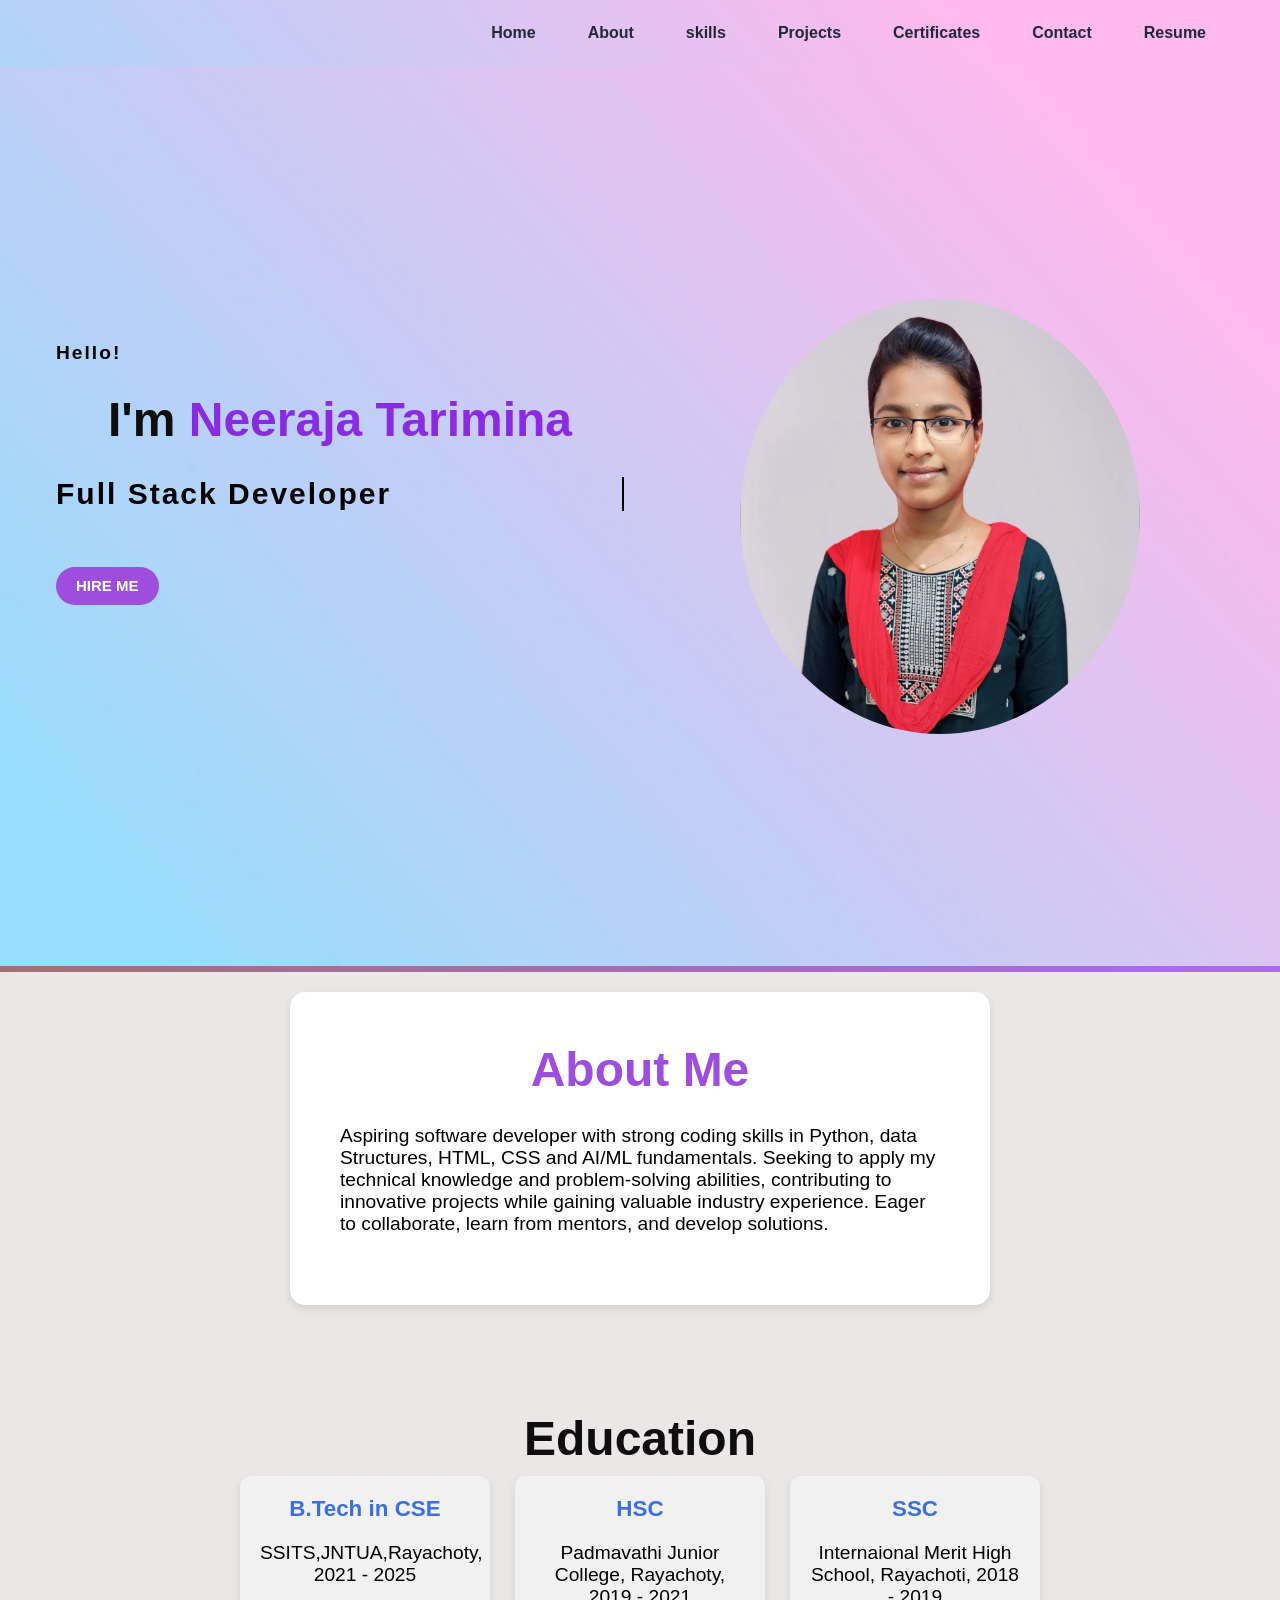
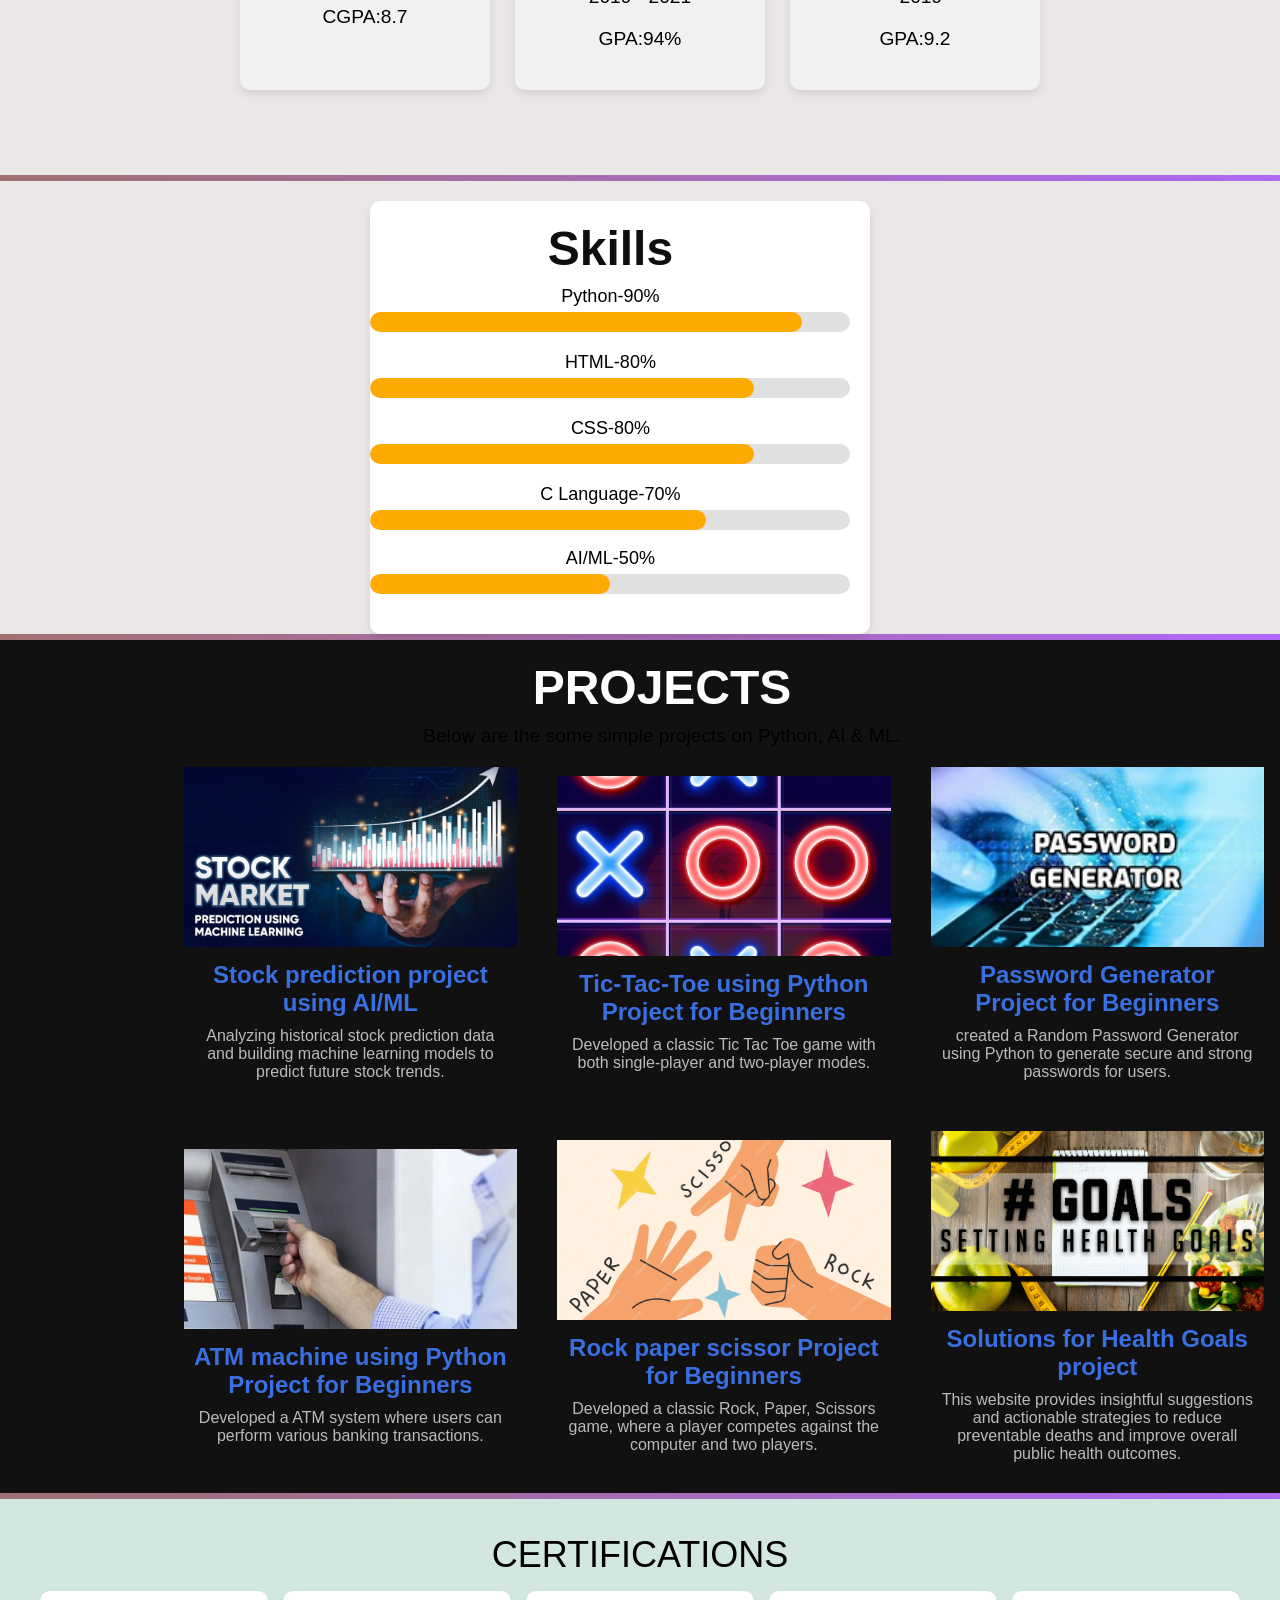
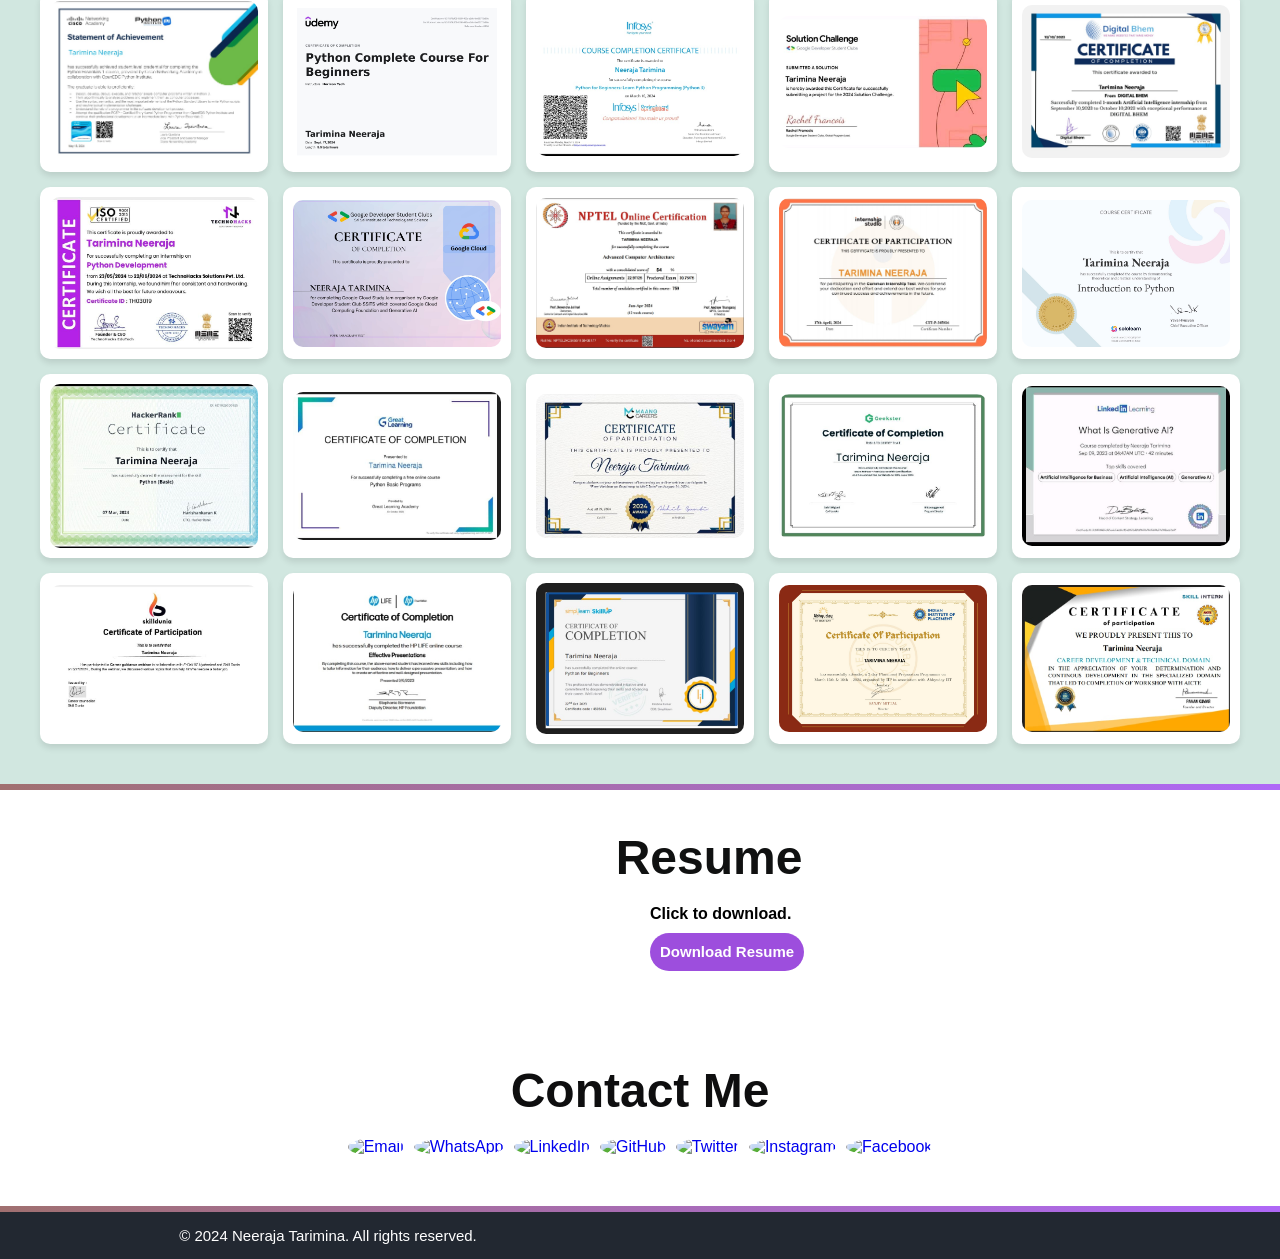
==== index.html @ d23ca574 "Update and rename Neeraja Portfolio.html to index.html" ====
<!DOCTYPE html>
<html lang="en">
  <head>
    <meta charset="UTF-8" />
    <meta http-equiv="X-UA-Compatible" content="IE=edge" />
    <meta name="viewport" content="width=device-width, initial-scale=1.0" />
    <link  href="https://ibb.co/WP8R7xJ"  rel="stylesheet"/>
    <link rel="stylesheet" href="styles2.css" />
    <title>Neeraja Portfolio</title>
  </head>
  <body>
    <nav>
      <div class="nav__content">
        <div class="logo"><a href="NT.jpg"></a></div>
        <label for="check" class="checkbox">
          <i class="ri-menu-line"></i>
        </label>
        <input type="checkbox" name="check" id="check" />
        <ul>
          <li><a href="#Home">Home</a></li>
          <li><a href="#about-me">About</a></li>
          <li><a href="#skills">skills</a></li>
          <li><a href="#Projects">Projects</a></li>
          <li><a href="#certifications">Certificates</a></li>
          <li><a href="#contact">Contact</a></li>
          <li><a href="neeraja resume.pdf" target="_blank">Resume</a></li>
        </ul>
      </div>
    </nav>
    <section class="section">
      <div class="section__container">
        <div class="content">
          <p class="subtitle"><strong>Hello!</strong></p>
          <h1 class="title">
            <h1>I'm <strong style="color:blueviolet"> Neeraja Tarimina</strong> </h1>
            <span class="typing-animation"> Full Stack Developer</span><br><br>
          </h1>
          <br><br><br><br><br><br><br><br>
          <button class="Hireme-btn">
          <a href="#resume">
            <b style="color:white;">HIRE ME</b>
          </a>
          </button>
            
        </div>
        <div class="image">
          <img src="img2.jpg" alt="profile" />
        </div>
      </div>
    </section>
    <div class="section-separator"></div>
    <section id="about-me" class="about-me">
      <div class="about-me-content">
            <div class="about-me-center">
                <h1>About Me</h1><br>
                <div class="about-me-intro">
                    <p>Aspiring software developer with strong coding skills in Python, data Structures, HTML, CSS and AI/ML
                      fundamentals. Seeking to apply my technical knowledge and problem-solving abilities, contributing to
                      innovative projects while gaining valuable industry experience. Eager to collaborate, learn from mentors, and
                      develop solutions.</p>

                </div>
            </div>
    </section>
    <section class="education">
    <section class="education-section">
      <h1>Education</h1>
      <div class="education-container">
          <div class="education-card btech">
              <h2>B.Tech in CSE </h2>
              <p>SSITS,JNTUA,Rayachoty, 2021 - 2025</p>
              <p>CGPA:8.7</p>
          </div>
          <div class="education-card">
              <h2>HSC</h2>
              <p>Padmavathi Junior College, Rayachoty, 2019 - 2021</p>
              <p>GPA:94%</p>
          </div>
          <div class="education-card">
              <h2>SSC</h2>
              <p>Internaional Merit High School, Rayachoti, 2018 - 2019</p>
              <p>GPA:9.2</p>
          </div>
      </div>
    </section>
    </section>
    <div class="section-separator"></div>
    <section id="skills" class="skills">
      <div id="skills-border" class="skills-border">
      <div class="skills-container">
        <h1>Skills</h1>

        <div class="skill">
          <span>Python-90%</span>
          <div class="progress-bar">
              <div class="progress" style="width: 90%;"></div>
          </div>
        </div>

        <div class="skill">
          <span>HTML-80%</span>
          <div class="progress-bar">
              <div class="progress" style="width: 80%;"></div>
          </div>
        </div>

        <div class="skill">
          <span>CSS-80%</span>
          <div class="progress-bar">
              <div class="progress" style="width: 80%;"></div>
          </div>
        </div>

        <div class="skill">
          <span>C Language-70%</span>
          <div class="progress-bar">
              <div class="progress" style="width: 70%;"></div>
          </div><br>
          <div class="skill">
            <span>AI/ML-50%</span>
            <div class="progress-bar">
                <div class="progress" style="width: 50%;"></div>
            </div>
        </div>
      </div>
      </div>
    </section>
    <div class="section-separator"></div>
    <section id="Projects" class="Projects">
    <div class="projects-container">
      <h1 style="color:white">PROJECTS</h1>
      <p>Below are the some simple projects on Python, AI & ML.</p>
      <div class="projects-grid">
          <div class="project-card">
            <a href="https://github.com/TNeeraja123/Predicting-stocks-">
              <img src="stock.jpg" alt="Stock prediction Project" >
              <h2>Stock prediction project using AI/ML</h2>
              <p>Analyzing historical stock prediction data and building machine learning models to predict future stock trends.</p>
            </a>
          </div>
          <div class="project-card">
            <a href="https://github.com/TNeeraja123/TicTacToe">
              <img src="Tic.jpg" alt="Tic-Tac-Toe Project">
              <h2>Tic-Tac-Toe using Python Project for Beginners</h2>
              <p>Developed a classic Tic Tac Toe game with both single-player and two-player modes.</p>
            </a>
          </div>
          <div class="project-card">
            <a href="https://github.com/TNeeraja123/PasswordGenerator">
              <img src="password.jpg" alt="Password Project">
              <h2>Password Generator Project for Beginners</h2>
              <p>created a Random Password Generator using Python to generate secure and strong passwords for users.</p>
            </a>
          </div>
          <div class="project-card">
            <a href="https://github.com/TNeeraja123/ATMmachine">
              <img src="ATM.jpg" alt="ATM machine Project">
              <h2>ATM machine using Python Project for Beginners</h2>
              <p>Developed a ATM system where users can perform various banking transactions.</p>
            </a>
        </div>
        <div class="project-card">
          <a href="https://github.com/TNeeraja123/Rock_paper_scissors_game">
            <img src="Rock.jpg" alt="Rock Project">
            <h2>Rock paper scissor Project for Beginners</h2>
            <p>Developed a classic Rock, Paper, Scissors game, where a player competes against the computer and two players.</p>
          </a>
        </div>
        <div class="project-card">
          <a href="https://sites.google.com/view/wellhealthgoals">
          <img src="health.jpg" alt="Health Goals Project">
          <h2>Solutions for Health Goals project</h2>
          <p>This website provides insightful suggestions and actionable strategies to reduce preventable deaths and improve overall public health outcomes.</p>
          </a>
        </div>
      </div>
     </div>
    </section>
    <div class="section-separator"></div>
    <section id="certifications" class="certifications">
      <h1 class="title">CERTIFICATIONS</h1>
    
      <div class="certificates-grid">
          <div class="certificate"><img src="cert1.jpg" alt="Certificate 1"></div>
          <div class="certificate"><img src="cert2.jpg" alt="Certificate 2"></div>
          <div class="certificate"><img src="cert3.jpg" alt="Certificate 3"></div>
          <div class="certificate"><img src="cert4.jpg" alt="Certificate 4"></div>
          <div class="certificate"><img src="cert5.jpg" alt="Certificate 5"></div>
          <div class="certificate"><img src="cert6.jpg" alt="Certificate 6"></div>
          <div class="certificate"><img src="cert7.jpg" alt="Certificate 7"></div>
          <div class="certificate"><img src="cert8.jpg" alt="Certificate 8"></div>
          <div class="certificate"><img src="cert9.jpg" alt="Certificate 9"></div>
          <div class="certificate"><img src="cert10.jpg" alt="Certificate 10"></div>
          <div class="certificate"><img src="cert11.jpg" alt="Certificate 11"></div>
          <div class="certificate"><img src="cert12.jpg" alt="Certificate 12"></div>
          <div class="certificate"><img src="cert13.jpg" alt="Certificate 13"></div>
          <div class="certificate"><img src="cert14.jpg" alt="Certificate 14"></div>
          <div class="certificate"><img src="cert15.jpg" alt="Certificate 15"></div>
          <div class="certificate"><img src="cert16.jpg" alt="Certificate 16"></div>
          <div class="certificate"><img src="cert17.jpg" alt="Certificate 17"></div>
          <div class="certificate"><img src="cert18.jpg" alt="Certificate 18"></div>
          <div class="certificate"><img src="cert19.jpg" alt="Certificate 19"></div>
          <div class="certificate"><img src="cert20.jpg" alt="Certificate 20"></div>
      </div>
    </section>
    <div class="section-separator separator5"></div>
      <section id="resume" class="resume">
        <h1>Resume</h1>
        <h4>Click to download.</h4>
        <section class="button">
          <a href="Neeraja resume.pdf" download class="resume-btn"><strong style="color:white">Download Resume</strong></a>
        </section>
      </section><br><br>
      <section id="contact" class="contact "></section>
      <div class="contact-section">
        <h1>Contact Me</h1>
        <div class="social-icons">
            <a href="mailto:tarminaneeraja@gmail.com">
                <img src="https://img.icons8.com/color/48/000000/email-sign.png" alt="Email">
            </a>
            <a href="https://wa.me/6302014430" target="_blank">
                <img src="https://img.icons8.com/color/48/000000/whatsapp.png" alt="WhatsApp">
            </a>
            <a href="https://www.linkedin.com/in/neeraja-tarimina/" target="_blank">
                <img src="https://img.icons8.com/color/48/000000/linkedin.png" alt="LinkedIn">
            </a>
            <a href="https://github.com/TNeeraja123" target="_blank">
              <img src="https://img.icons8.com/color/48/000000/github.png" alt="GitHub">
            </a>
            <a href="https://x.com/Neeraja995?t=r-f7vK34ZKj1_ZrGJgKaKQ&s=09" target="_blank">
                <img src="https://img.icons8.com/color/48/000000/twitter.png" alt="Twitter">
            </a>
            <a href="https://www.instagram.com/tariminaneeraja?igsh=cHFtenQ3cHE0djM3" target="_blank">
                <img src="https://img.icons8.com/color/48/000000/instagram-new.png" alt="Instagram">
            </a>
            <a href="https://www.facebook.com/profile.php?id=61565463938558&mibextid=ZbWKwL" target="_blank">
                <img src="https://img.icons8.com/color/48/000000/facebook-new.png" alt="Facebook">
            </a>
        </div>
      </div>
    </section>

    <div class="section-separator"></div>
    <footer>
        <div class="footer-content">
          <p style="color:white;">&copy; 2024 Neeraja Tarimina. All rights reserved.</p>
        </div>
    </footer>

  </body>
</html>
---- styles2.css ----
@import url("https://fonts.googleapis.com/css2?family=Poppins:wght@400;600;700&display=swap");

:root {
  --primary-color: #a855f7;
  --primary-color-dark: #9333ea;
  --secondary-color: #ca8a04;
  --text-dark: #1f2937;
  --text-light: #6b7280;
  --extra-light: #faf5ff;
  --max-width: 1200px;
}

* {
  padding: 10;
  margin: 0;
  box-sizing: border-box;
  font-family: 'Montserrat', sans-serif;
  scroll-behavior: smooth;
}

html {
  scroll-behavior: smooth;
}

/* Scroll to Top Button Styles */
#scrollTopBtn {
  position: fixed;
  bottom: 4px;
  right: 4px;
  z-index: 99;
  background-color: transparent;
  border: none;
  cursor: pointer;
  display: none;
  /* Hidden by default */
}

#scrollTopBtn img {
  width: 52px;
  /* Adjust size as needed */
  height: 52px;
  border-radius: 50%;
}

#scrollTopBtn img:hover {
  transform: scale(1.1);
  /* Slight zoom effect on hover */
  transition: transform 0.2s ease;
}

a {
  text-decoration: none;
}

body {
  font-family: "Poppins", sans-serif;
}

.bold-line {
  border: 0;
  height: 0px; /* Adjust thickness */
  background-color: #000; /* Change color to your preference */
  margin: 5px 0;
}

nav {
  width: 100%;
  height: 10%
  position : fixed;
  top: 0;
  left: 0;
  background-image: url('background.jpg');
  background-repeat: no-repeat;
  background-size: cover;
  z-index: 99;
}

/* Set the background image for the whole page */
.section {
  background-image: url('background.jpg');
  background-size: cover; /* Ensures the image covers the entire background */
  background-repeat: no-repeat; /* Prevents the image from repeating */
  background-position: center; /* Centers the image */
}

/* If you want to set the background image for a specific section */
.section {
  background-image: url('background.jpg');
  background-size: cover;
  background-repeat: no-repeat;
  background-position: center;
  height: 100vh; /* Full viewport height */
}


.nav__content {
  max-width: var(--max-width);
  margin: auto;
  padding: 1.5rem 1rem;
  display: flex;
  align-items: center;
  justify-content: space-between;
}

nav .checkbox {
  display: none;
}

nav input {
  display: none;
}
nav .checkbox i {
  font-size: 2rem;
  color: var(--primary-color);
  cursor: pointer;
}
/* Navbar Styles */
.navbar {
    position: fixed;
    top: 0;
    width: 100%;
    background-color: rgba(73, 32, 32, 0.07);
    /* Initial transparent background */
    padding: 10px 0;
    z-index: 1000;
    transition: background-color 0.3s ease;
    /* Smooth transition for background color */
}

.navbar.scrolled {
    background-color: rgba(0, 0, 0, 0.7);
    /* Darker background when scrolled */
}

.navbar ul {
    display: flex;
    justify-content: flex-end;
    list-style: none;
    margin: 0;
    padding: 0;
}

.navbar ul li {
    margin: 0 15px;
}
.navbar ul li a:hover {
    color: #FFBC42;
    /* Highlight color on hover */
}

.typing-animation {
  font-size: 30px;
  margin-top: 20px;
  animation: typing 4s steps(22) infinite, blink 0.5s step-end infinite;
  border-right: 2px solid;
  white-space: nowrap;
  overflow: hidden;
  letter-spacing: 2px;
  font-weight: bolder;
}

.section-separator {
  width: 100%;
  height: 6px;
  background: linear-gradient(90deg,  rgb(160, 112, 112), rgb(175, 104, 247) ,rgba(255, 0, 128, 0.7));
  background-size: 200% 100%;
  animation: gradientAnimation 5s linear infinite alternate-reverse;
}



@keyframes typing {

    0%,
    100% {
        width: 0;
    }

    50% {
        width: 30ch;
    }
}

@keyframes blink {
    from {
        border-color: transparent;
    }

    to {
        border-color: white;
    }
}

.Hireme{
  text-align: center;
  padding:20px;
  padding-left: 20px;
}
.Hireme-btn {
  margin-top: 140px;
  padding: 10px 20px;
  padding-left:20px ;
  font-size: 15px;
  position: absolute;
  color: #fff;
  background-color: #9d4edd;
  border: none;
  border-radius: 20px;
  cursor: pointer;
  font-family: system-ui;
  transition: background-color 0.3s ease, transform 0.3s ease;
}

.Hireme-btn:hover {
    background-color: #9d4edd;
    transform: scale(1.1);
}


ul {
  display: flex;
  align-items: center;
  gap: 1rem;
  list-style: none;
  transition: left 0.3s;
}

ul li a {
  padding: 0.5rem 1rem;
  border: 2px solid transparent;
  text-decoration: none;
  font-weight: 600;
  color: var(--text-dark);
  transition: 0.3s;
}

ul li a:hover {
  border-top-color: var(--secondary-color);
  border-bottom-color: var(--secondary-color);
  color: var(--secondary-color);
}

.section {
  background-color:#E7D9F1 ;
}

.section__container {
  min-height: 100vh;
  max-width: var(--max-width);
  margin: auto;
  padding: 1rem;
  display: grid;
  grid-template-columns: repeat(2, 1fr);
  gap: 2rem;
}

.content {
  display: flex;
  flex-direction: column;
  justify-content: center;
}

.subtitle {
  letter-spacing: 2px;
  color: black;
  font-weight: 600;
  margin-bottom: 0.5rem;
}

.title {
  font-size: 2.5rem;
  font-weight: 400;
  line-height: 2rem;
  color: var(--text-dark);
  margin-bottom: 1rem;
  gap: 2rem;
}

.title span {
  font-weight: 600;
}

.description {
  line-height: 1.5rem;
  color: var(--text-light);
  margin-bottom: 2rem;
}

.action__btns {
  display: flex;
  gap: 1rem;
}

.action__btns button {
  font-size: 1rem;
  font-weight: 600;
  letter-spacing: 2px;
  padding: 1rem 2rem;
  outline: none;
  border: 2px solid var(--primary-color);
  border-radius: 10px;
  transition: 0.3s;
  cursor: pointer;
}


.image {
  display: grid;
  place-items: center;
}

.image img {
  width: min(25rem, 80%);
  border-radius: 100%;
}

@media (width < 750px) {
  nav .checkbox {
    display: block;
  }

  ul {
    position: absolute;
    width: 100%;
    height: calc(100vh - 85px);
    left: -100%;
    top: 85px;
    background-color: var(--extra-light);
    flex-direction: column;
    justify-content: center;
    gap: 3rem;
  }

  nav #check:checked ~ ul {
    left: 0;
  }

  ul li a {
    font-size: 1.25rem;
  }

  .section__container {
    padding: 10rem 1rem 5rem 1rem;
    text-align: center;
    grid-template-columns: repeat(1, 1fr);
  }

  .image {
    grid-area: 1/1/2/2;
  }

  .action__btns {
    margin: auto;
  }
}
h2{
  color:#9333ea;
  font-size: medium;
  text-align: center;
}

.about-me {
  background: rgb(236, 231, 231);
  padding: 20px;
  font-family:  'Montserrat', sans-serif;
}

.about-me h1{
  color:#9d4edd;

}

.about-me-content {
  display: flex;
  flex-wrap: wrap;
  justify-content: space-between;
  align-items: stretch;
  /* Ensure children stretch to the same height */
  gap: 20px;
  max-width: 700px;
  margin: 0 auto;
  background: #fff;
  border-radius: 15px;
  padding: 50px;
  box-shadow: 0 4px 8px rgba(0, 0, 0, 0.1);
}

.education {
  font-family:  'Montserrat', sans-serif;
  background-color: rgb(236, 231, 231);
  display: flex;
  justify-content: center;
  align-items: center;
  height: 50vh;
}

.education-section {
  text-align: center;
  padding: 20px;
}

h1 {
  font-size: 2.5em;
  color: #101111;
  margin-bottom: 20px;
  text-align: center;
}

.education-card:hover {
  transform: scale(1.05);
  background-color:  #d1e7e0;
}

.education-container {
  display: flex;
  justify-content: center;
  gap: 25px;
  font: 1em sans-serif;
}

.education-card {
  background-color: #f1f1f1;
  padding: 20px;
  border-radius: 10px;
  box-shadow: 0 4px 8px rgba(0, 0, 0, 0.1);
  width: 250px;
}

.education-card btech{
  background-color: #f1f1f1;
  padding: 20px;
  border-radius: 10px;
  box-shadow: 0 4px 8px rgba(0, 0, 0, 0.1);
  width: 250px;
}

h2 {
  font-size: 1.4em;
  color: #2f76c2;
  margin-bottom: 10px;
}

.education-item {
  padding: 20px;
  border-radius: 8px;
  box-shadow: 0 4px 8px rgba(0, 0, 0, 0.1);
  text-align: center;
}

.skills {
  font-family: "Poppins", Arial, sans-serif;;
  background-color: rgb(236, 231, 231); /* Set background to white */
  color: #000; /* Set text color to black */
  margin: 10;
  display: flex;
  justify-content: center;
  align-items: normal;
}

.skills-container {
  width: 500px;
  background-color: white; /* Optional light background for the skill container */
  padding: 20px;
  border-radius: 10px;
  box-shadow: 0 4px 8px rgba(0, 0, 0, 0.1); /* Add shadow for some depth */
  text-align: center; /* Center text horizontally */
  padding-left: 0%;
}

h2 {
  margin-bottom: 20px;
}

.skill {
  margin-bottom: 20px;
}

.skill span {
  display: block;
  margin-bottom: 5px;
  font-size: 18px;
}

.skills-border{
   align-items: center;
   padding-top: 20px;
   padding-left: 18%;
   width: 1000px;
}

.progress-bar {
  background-color: #e0e0e0;
  border-radius: 10px;
  overflow: hidden;
  height: 20px;
}

.progress {
  background-color: #ffaa00;
  height: 100%;
  border-radius: 10px;
}

.Projects{
  font-family: Arial, sans-serif;
  background-color: #111;
  color: white;
  padding: 20px;
  padding-left: 5%;
}

.projects-container {
  text-align: center;
}

h1 {
  font-size: 3rem;
  color:#0e0e0f;
  margin-bottom: 10px;
}

p {
  margin-bottom: 20px;
  font-size: 1.2rem;
  color:black;
}

.projects-grid {
  padding-left: 10%;
  align-items: center;
  justify-content: space-around;
  gap: 40px;
  flex-wrap: wrap;
  display: grid;
  grid-template-columns: repeat(3, 1fr);
  width: 1200px;
}
}

.project-card {
  background-color: #eae6e6;
  border-radius: 15px;
  overflow: hidden;
  width: 300px;
  box-shadow: 0 4px 8px rgba(0, 0, 0, 0.5);
  transition: transform 0.3s ease;
  margin-right: 10px;
}

.project-card:hover {
  transform: scale(1.05);
}

.project-card img {
  width: 100%;
  height: 180px;
  object-fit: cover;
}

.project-card h2 {
  font-size: 1.5rem;
  margin: 10px;
}

.project-card p {
  font-size: 1rem;
  margin: 10px;
  color: #bbb;
}

.certifications{
  font-family:  'Montserrat', sans-serif;
  background-color: #d1e7e0;
  font-family: bold;
  padding: 40px;
}

.title {
  text-align: center;
  color: black;
  font-size: 36px;
  margin-bottom: 20px;
}

.certificates-grid {
  display: grid;
  grid-template-columns: repeat(5, 1fr);
  grid-gap: 15px;
  justify-items: center;
}

.certificate {
  background-color: white;
  border-radius: 10px;
  box-shadow: 0px 4px 6px rgba(0, 0, 0, 0.1);
  padding: 10px;
  display: flex;
  justify-content: center;
  align-items: center;
}

.certificate img {
  max-width: 100%;
  height: auto;
  border-radius: 10px;
}

.certificate img:hover {
  transform: scale(1.04);
  box-shadow: 0 6px 12px rgba(0, 0, 0, 0.2);
}


.resume{
  padding:40px;
  align-items: center;
  margin-left: 610px;
  background-color: white;
}

.resume h1{
  padding:0px;
  text-align: center;
  margin-left: -80%;
  color: #101111;
  margin-bottom: 20px;
  text-align: center;
}

.button {
  margin-top: 10px;
  padding: 10px;
  font-size: 15px;
  position: absolute;
  background-color: #9d4edd;
  color:white;
  border: none;
  border-radius: 20px;
  cursor: pointer;
  font-family: system-ui;
  transition: background-color 0.3s ease, transform 0.3s ease;
}

.button:hover {
    background-color: #9d4edd;
    transform: scale(1.1);
}

.h4{
  align-items: center;
}
.a{
  background-color: #9d4edd;
  align-items: center;
}

.contact-section {
  text-align: center;
  padding: 50px;
  background-color: white;
}

h2 {
  color: rgb(58, 111, 226); /* similar greenish color */
  font-weight: bold;
}

.social-icons {
  margin-top: 20px;
  display: flex;
  justify-content: center;
  gap: 10px; /* spacing between icons */
}

.social-icons a {
  display: inline-block;
}

.social-icons img {
  width: 50px;
  height: 50px;
  border-radius: 50%;
  gap:20%;
  transition: transform 0.3s ease;
}

.social-icons img:hover {
  transform: scale(1.1);
}

footer {
  background-color: #222831;
  color: #EEEEEE;
  padding: 10px 10%;
  /* Reduced padding */
  display: flex;
  justify-content: center;
  align-items: center;
  flex-direction: column;
  animation: slideUp 1s ease-in-out;
}

.footer-content {
  display: flex;
  text-align: center;
  flex-direction: row;
  margin: 5px;
  color:white;
  align-items: center;
  justify-content: space-between;
  width: 90%;
  max-width: 1200px;
  font-size: 14px;
  /* Smaller font size */
}

.footer-content p {
  margin: 0;
  font-size: 15px;
  /* Smaller font size */
}
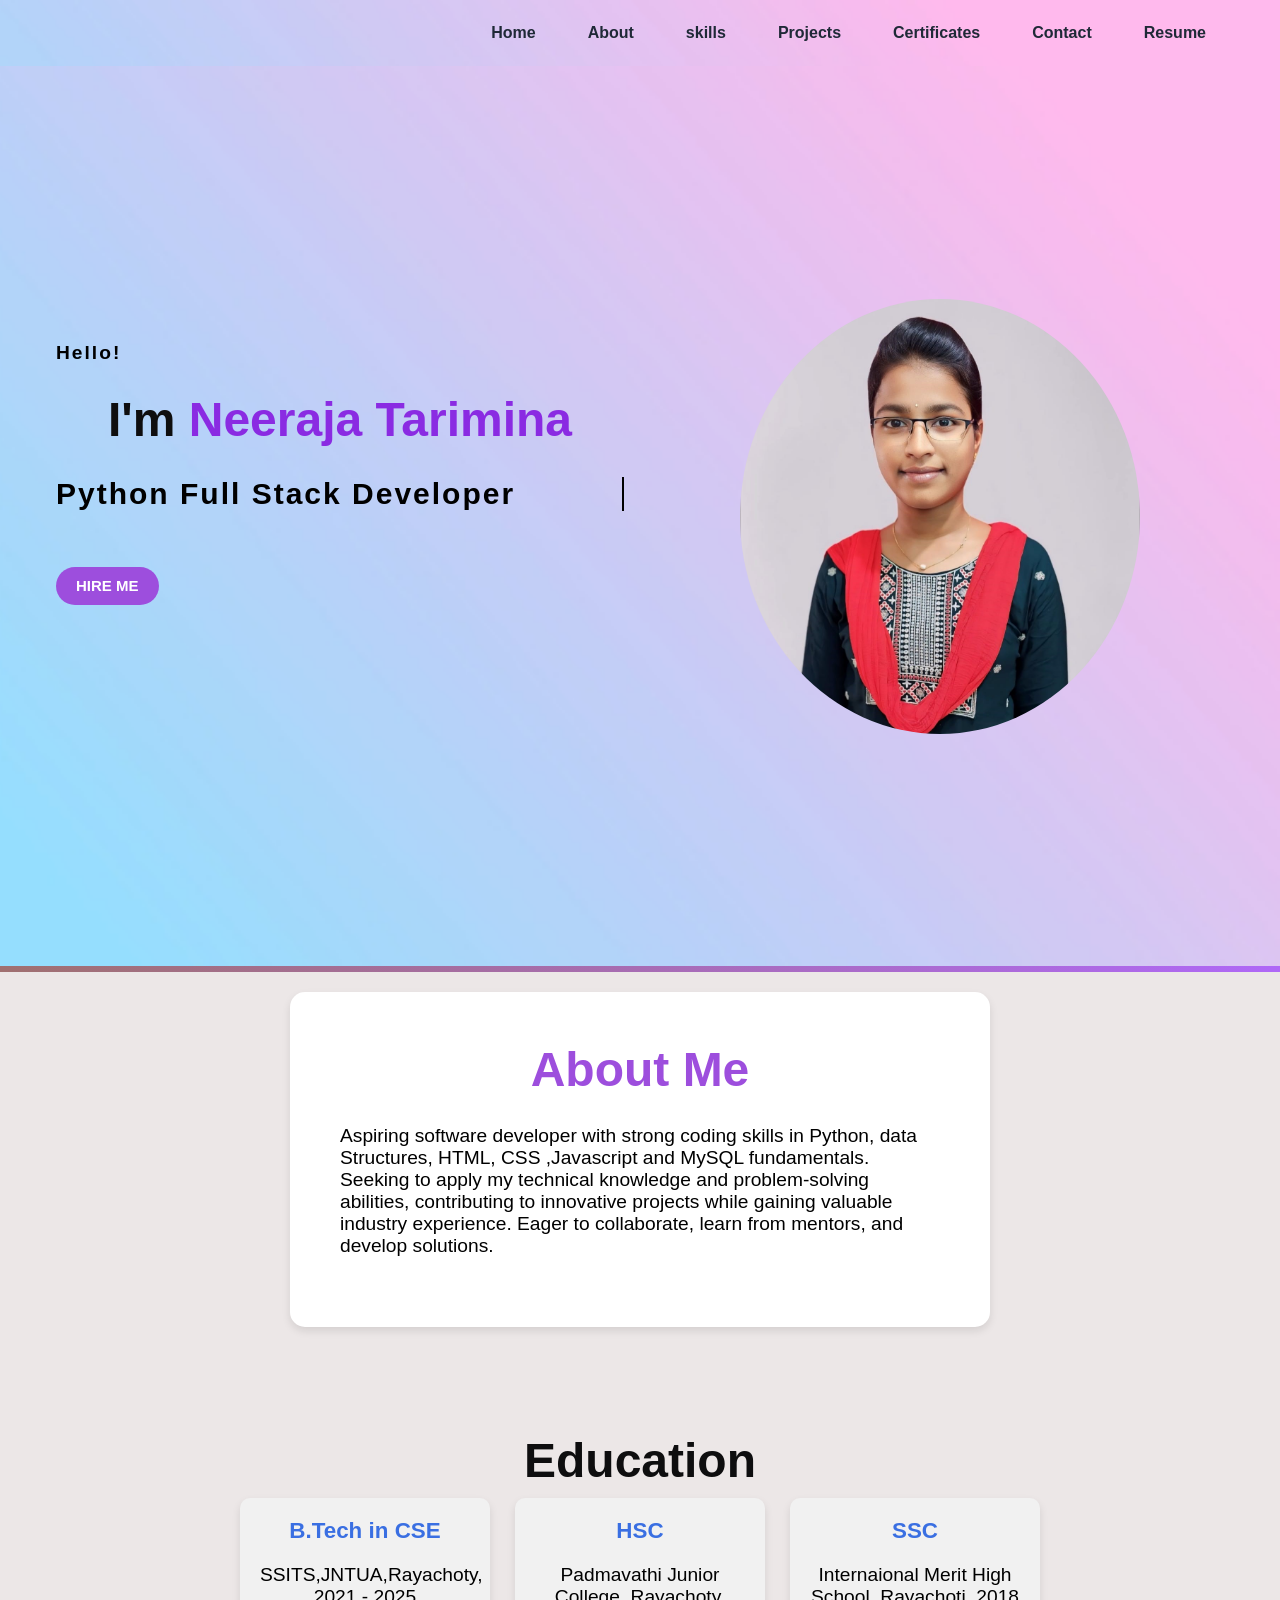
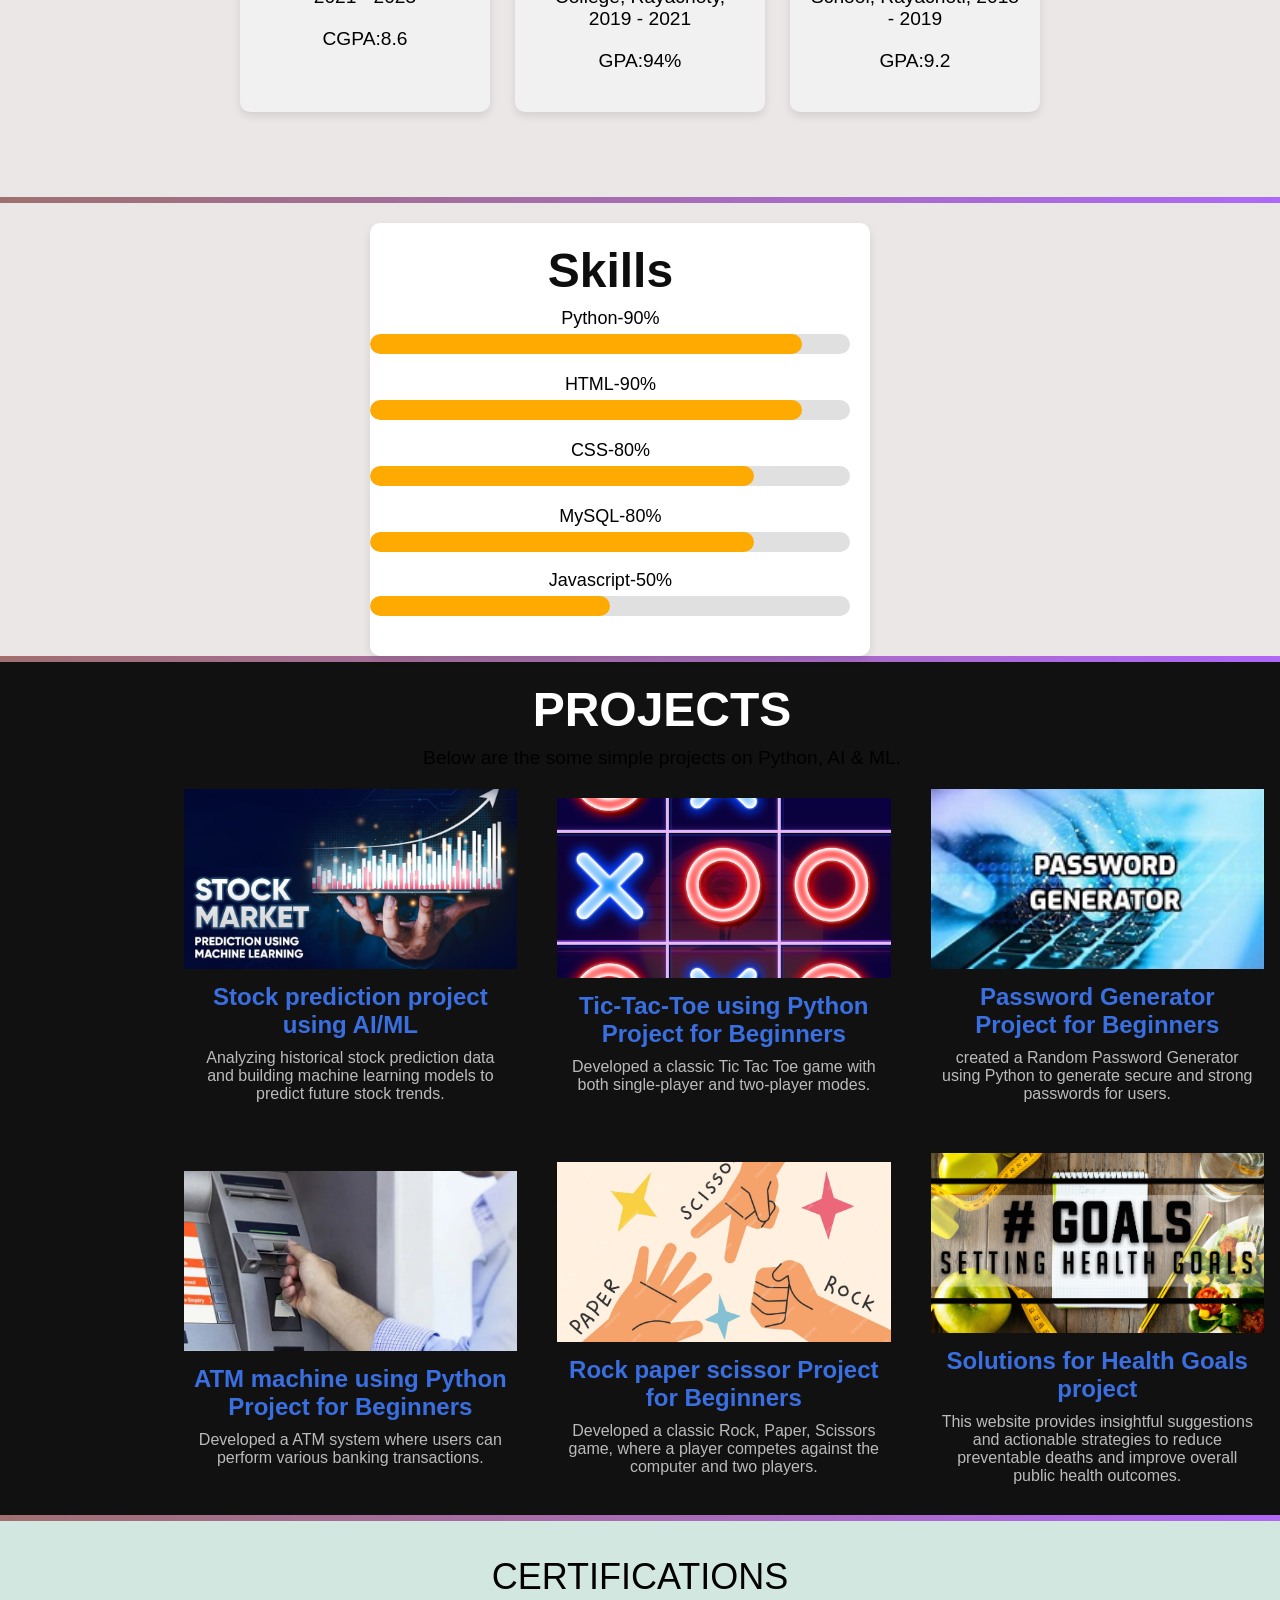
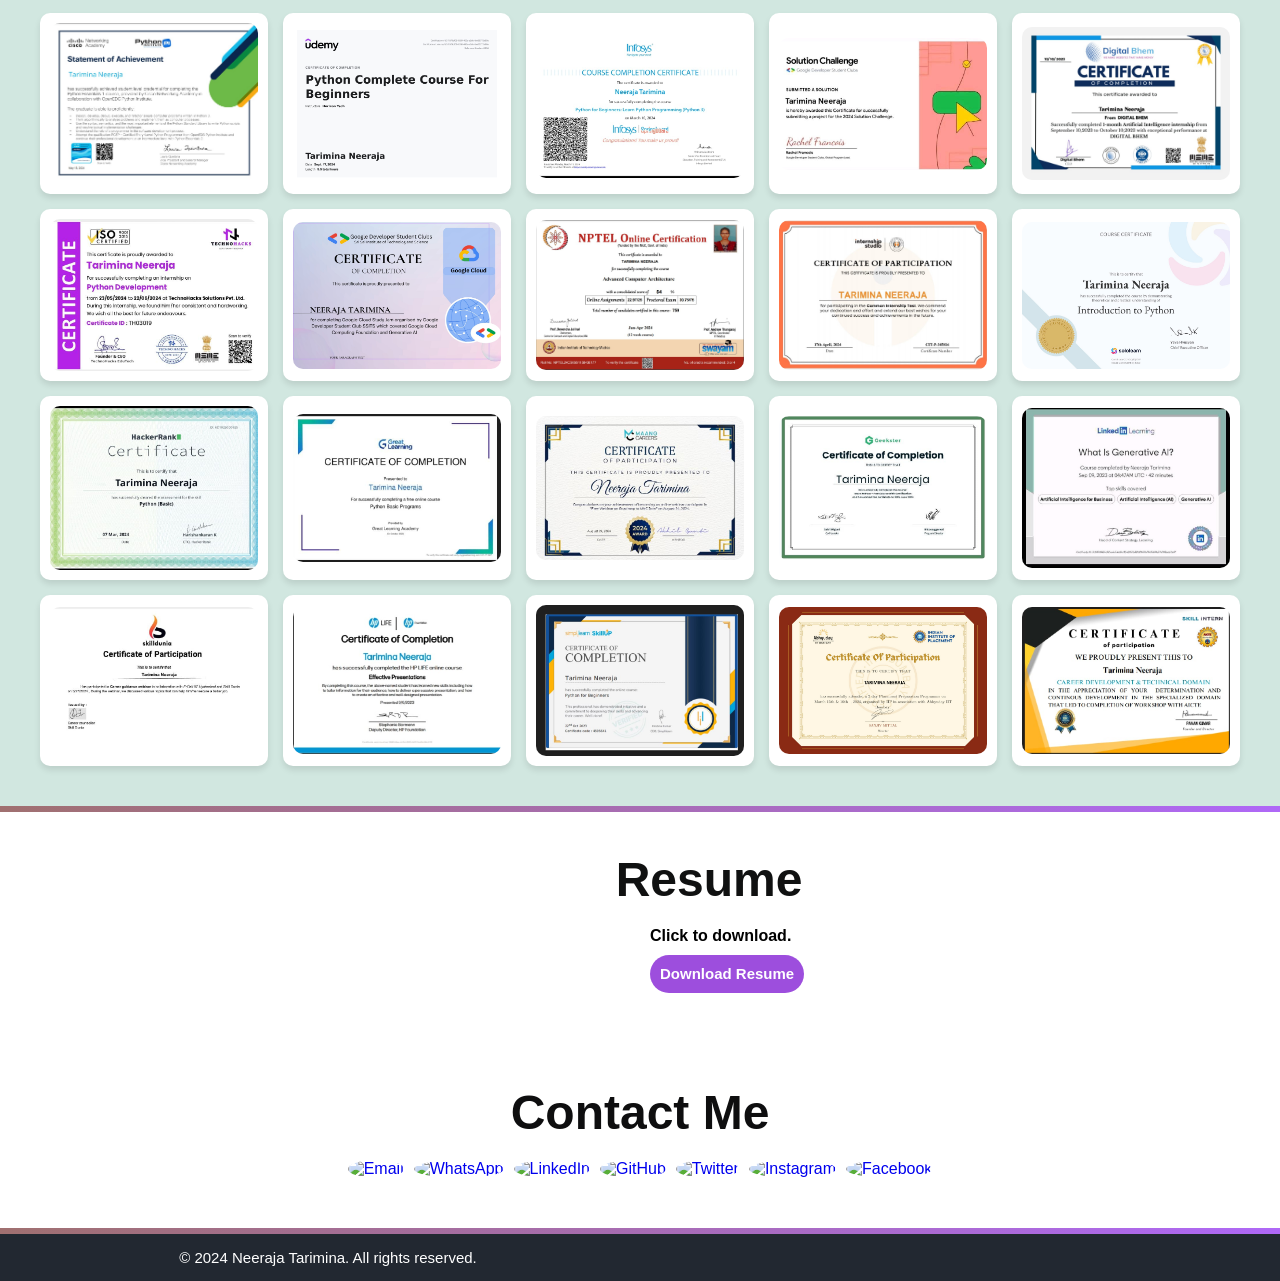
==== commit 672156f3: "Update index.html" ====
--- a/index.html
+++ b/index.html
@@ -5,7 +5,7 @@
     <meta http-equiv="X-UA-Compatible" content="IE=edge" />
     <meta name="viewport" content="width=device-width, initial-scale=1.0" />
     <link  href="https://ibb.co/WP8R7xJ"  rel="stylesheet"/>
-    <link rel="stylesheet" href="styles2.css" />
+    <link rel="stylesheet" href="style.css" />
     <title>Neeraja Portfolio</title>
   </head>
   <body>
@@ -33,7 +33,7 @@
           <p class="subtitle"><strong>Hello!</strong></p>
           <h1 class="title">
             <h1>I'm <strong style="color:blueviolet"> Neeraja Tarimina</strong> </h1>
-            <span class="typing-animation"> Full Stack Developer</span><br><br>
+            <span class="typing-animation"> Python Full Stack Developer</span><br><br>
           </h1>
           <br><br><br><br><br><br><br><br>
           <button class="Hireme-btn">
@@ -54,7 +54,7 @@
             <div class="about-me-center">
                 <h1>About Me</h1><br>
                 <div class="about-me-intro">
-                    <p>Aspiring software developer with strong coding skills in Python, data Structures, HTML, CSS and AI/ML
+                    <p>Aspiring software developer with strong coding skills in Python, data Structures, HTML, CSS ,Javascript and MySQL
                       fundamentals. Seeking to apply my technical knowledge and problem-solving abilities, contributing to
                       innovative projects while gaining valuable industry experience. Eager to collaborate, learn from mentors, and
                       develop solutions.</p>
@@ -69,7 +69,7 @@
           <div class="education-card btech">
               <h2>B.Tech in CSE </h2>
               <p>SSITS,JNTUA,Rayachoty, 2021 - 2025</p>
-              <p>CGPA:8.7</p>
+              <p>CGPA:8.6</p>
           </div>
           <div class="education-card">
               <h2>HSC</h2>
@@ -98,26 +98,26 @@
         </div>
 
         <div class="skill">
-          <span>HTML-80%</span>
+          <span>HTML-90%</span>
+          <div class="progress-bar">
+              <div class="progress" style="width: 90%;"></div>
+          </div>
+        </div>
+
+        <div class="skill">
+          <span>CSS-80%</span>
           <div class="progress-bar">
               <div class="progress" style="width: 80%;"></div>
           </div>
         </div>
 
         <div class="skill">
-          <span>CSS-80%</span>
+          <span>MySQL-80%</span>
           <div class="progress-bar">
               <div class="progress" style="width: 80%;"></div>
-          </div>
-        </div>
-
-        <div class="skill">
-          <span>C Language-70%</span>
-          <div class="progress-bar">
-              <div class="progress" style="width: 70%;"></div>
           </div><br>
           <div class="skill">
-            <span>AI/ML-50%</span>
+            <span>Javascript-50%</span>
             <div class="progress-bar">
                 <div class="progress" style="width: 50%;"></div>
             </div>
--- a/style.css
+++ b/style.css
@@ -0,0 +1,722 @@
+@import url("https://fonts.googleapis.com/css2?family=Poppins:wght@400;600;700&display=swap");
+
+:root {
+  --primary-color: #a855f7;
+  --primary-color-dark: #9333ea;
+  --secondary-color: #ca8a04;
+  --text-dark: #1f2937;
+  --text-light: #6b7280;
+  --extra-light: #faf5ff;
+  --max-width: 1200px;
+}
+
+* {
+  padding: 10;
+  margin: 0;
+  box-sizing: border-box;
+  font-family: 'Montserrat', sans-serif;
+  scroll-behavior: smooth;
+}
+
+html {
+  scroll-behavior: smooth;
+}
+
+/* Scroll to Top Button Styles */
+#scrollTopBtn {
+  position: fixed;
+  bottom: 4px;
+  right: 4px;
+  z-index: 99;
+  background-color: transparent;
+  border: none;
+  cursor: pointer;
+  display: none;
+  /* Hidden by default */
+}
+
+#scrollTopBtn img {
+  width: 52px;
+  /* Adjust size as needed */
+  height: 52px;
+  border-radius: 50%;
+}
+
+#scrollTopBtn img:hover {
+  transform: scale(1.1);
+  /* Slight zoom effect on hover */
+  transition: transform 0.2s ease;
+}
+
+a {
+  text-decoration: none;
+}
+
+body {
+  font-family: "Poppins", sans-serif;
+}
+
+.bold-line {
+  border: 0;
+  height: 0px; /* Adjust thickness */
+  background-color: #000; /* Change color to your preference */
+  margin: 5px 0;
+}
+
+nav {
+  width: 100%;
+  height: 10%
+  position : fixed;
+  top: 0;
+  left: 0;
+  background-image: url('background.jpg');
+  background-repeat: no-repeat;
+  background-size: cover;
+  z-index: 99;
+}
+
+/* Set the background image for the whole page */
+.section {
+  background-image: url('background.jpg');
+  background-size: cover; /* Ensures the image covers the entire background */
+  background-repeat: no-repeat; /* Prevents the image from repeating */
+  background-position: center; /* Centers the image */
+}
+
+/* If you want to set the background image for a specific section */
+.section {
+  background-image: url('background.jpg');
+  background-size: cover;
+  background-repeat: no-repeat;
+  background-position: center;
+  height: 100vh; /* Full viewport height */
+}
+
+
+.nav__content {
+  max-width: var(--max-width);
+  margin: auto;
+  padding: 1.5rem 1rem;
+  display: flex;
+  align-items: center;
+  justify-content: space-between;
+}
+
+nav .checkbox {
+  display: none;
+}
+
+nav input {
+  display: none;
+}
+nav .checkbox i {
+  font-size: 2rem;
+  color: var(--primary-color);
+  cursor: pointer;
+}
+/* Navbar Styles */
+.navbar {
+    position: fixed;
+    top: 0;
+    width: 100%;
+    background-color: rgba(73, 32, 32, 0.07);
+    /* Initial transparent background */
+    padding: 10px 0;
+    z-index: 1000;
+    transition: background-color 0.3s ease;
+    /* Smooth transition for background color */
+}
+
+.navbar.scrolled {
+    background-color: rgba(0, 0, 0, 0.7);
+    /* Darker background when scrolled */
+}
+
+.navbar ul {
+    display: flex;
+    justify-content: flex-end;
+    list-style: none;
+    margin: 0;
+    padding: 0;
+}
+
+.navbar ul li {
+    margin: 0 15px;
+}
+.navbar ul li a:hover {
+    color: #FFBC42;
+    /* Highlight color on hover */
+}
+
+.typing-animation {
+  font-size: 30px;
+  margin-top: 20px;
+  animation: typing 4s steps(22) infinite, blink 0.5s step-end infinite;
+  border-right: 2px solid;
+  white-space: nowrap;
+  overflow: hidden;
+  letter-spacing: 2px;
+  font-weight: bolder;
+}
+
+.section-separator {
+  width: 100%;
+  height: 6px;
+  background: linear-gradient(90deg,  rgb(160, 112, 112), rgb(175, 104, 247) ,rgba(255, 0, 128, 0.7));
+  background-size: 200% 100%;
+  animation: gradientAnimation 5s linear infinite alternate-reverse;
+}
+
+
+
+@keyframes typing {
+
+    0%,
+    100% {
+        width: 0;
+    }
+
+    50% {
+        width: 30ch;
+    }
+}
+
+@keyframes blink {
+    from {
+        border-color: transparent;
+    }
+
+    to {
+        border-color: white;
+    }
+}
+
+.Hireme{
+  text-align: center;
+  padding:20px;
+  padding-left: 20px;
+}
+.Hireme-btn {
+  margin-top: 140px;
+  padding: 10px 20px;
+  padding-left:20px ;
+  font-size: 15px;
+  position: absolute;
+  color: #fff;
+  background-color: #9d4edd;
+  border: none;
+  border-radius: 20px;
+  cursor: pointer;
+  font-family: system-ui;
+  transition: background-color 0.3s ease, transform 0.3s ease;
+}
+
+.Hireme-btn:hover {
+    background-color: #9d4edd;
+    transform: scale(1.1);
+}
+
+
+ul {
+  display: flex;
+  align-items: center;
+  gap: 1rem;
+  list-style: none;
+  transition: left 0.3s;
+}
+
+ul li a {
+  padding: 0.5rem 1rem;
+  border: 2px solid transparent;
+  text-decoration: none;
+  font-weight: 600;
+  color: var(--text-dark);
+  transition: 0.3s;
+}
+
+ul li a:hover {
+  border-top-color: var(--secondary-color);
+  border-bottom-color: var(--secondary-color);
+  color: var(--secondary-color);
+}
+
+.section {
+  background-color:#E7D9F1 ;
+}
+
+.section__container {
+  min-height: 100vh;
+  max-width: var(--max-width);
+  margin: auto;
+  padding: 1rem;
+  display: grid;
+  grid-template-columns: repeat(2, 1fr);
+  gap: 2rem;
+}
+
+.content {
+  display: flex;
+  flex-direction: column;
+  justify-content: center;
+}
+
+.subtitle {
+  letter-spacing: 2px;
+  color: black;
+  font-weight: 600;
+  margin-bottom: 0.5rem;
+}
+
+.title {
+  font-size: 2.5rem;
+  font-weight: 400;
+  line-height: 2rem;
+  color: var(--text-dark);
+  margin-bottom: 1rem;
+  gap: 2rem;
+}
+
+.title span {
+  font-weight: 600;
+}
+
+.description {
+  line-height: 1.5rem;
+  color: var(--text-light);
+  margin-bottom: 2rem;
+}
+
+.action__btns {
+  display: flex;
+  gap: 1rem;
+}
+
+.action__btns button {
+  font-size: 1rem;
+  font-weight: 600;
+  letter-spacing: 2px;
+  padding: 1rem 2rem;
+  outline: none;
+  border: 2px solid var(--primary-color);
+  border-radius: 10px;
+  transition: 0.3s;
+  cursor: pointer;
+}
+
+
+.image {
+  display: grid;
+  place-items: center;
+}
+
+.image img {
+  width: min(25rem, 80%);
+  border-radius: 100%;
+}
+
+@media (width < 750px) {
+  nav .checkbox {
+    display: block;
+  }
+
+  ul {
+    position: absolute;
+    width: 100%;
+    height: calc(100vh - 85px);
+    left: -100%;
+    top: 85px;
+    background-color: var(--extra-light);
+    flex-direction: column;
+    justify-content: center;
+    gap: 3rem;
+  }
+
+  nav #check:checked ~ ul {
+    left: 0;
+  }
+
+  ul li a {
+    font-size: 1.25rem;
+  }
+
+  .section__container {
+    padding: 10rem 1rem 5rem 1rem;
+    text-align: center;
+    grid-template-columns: repeat(1, 1fr);
+  }
+
+  .image {
+    grid-area: 1/1/2/2;
+  }
+
+  .action__btns {
+    margin: auto;
+  }
+}
+h2{
+  color:#9333ea;
+  font-size: medium;
+  text-align: center;
+}
+
+.about-me {
+  background: rgb(236, 231, 231);
+  padding: 20px;
+  font-family:  'Montserrat', sans-serif;
+}
+
+.about-me h1{
+  color:#9d4edd;
+
+}
+
+.about-me-content {
+  display: flex;
+  flex-wrap: wrap;
+  justify-content: space-between;
+  align-items: stretch;
+  /* Ensure children stretch to the same height */
+  gap: 20px;
+  max-width: 700px;
+  margin: 0 auto;
+  background: #fff;
+  border-radius: 15px;
+  padding: 50px;
+  box-shadow: 0 4px 8px rgba(0, 0, 0, 0.1);
+}
+
+.education {
+  font-family:  'Montserrat', sans-serif;
+  background-color: rgb(236, 231, 231);
+  display: flex;
+  justify-content: center;
+  align-items: center;
+  height: 50vh;
+}
+
+.education-section {
+  text-align: center;
+  padding: 20px;
+}
+
+h1 {
+  font-size: 2.5em;
+  color: #101111;
+  margin-bottom: 20px;
+  text-align: center;
+}
+
+.education-card:hover {
+  transform: scale(1.05);
+  background-color:  #d1e7e0;
+}
+
+.education-container {
+  display: flex;
+  justify-content: center;
+  gap: 25px;
+  font: 1em sans-serif;
+}
+
+.education-card {
+  background-color: #f1f1f1;
+  padding: 20px;
+  border-radius: 10px;
+  box-shadow: 0 4px 8px rgba(0, 0, 0, 0.1);
+  width: 250px;
+}
+
+.education-card btech{
+  background-color: #f1f1f1;
+  padding: 20px;
+  border-radius: 10px;
+  box-shadow: 0 4px 8px rgba(0, 0, 0, 0.1);
+  width: 250px;
+}
+
+h2 {
+  font-size: 1.4em;
+  color: #2f76c2;
+  margin-bottom: 10px;
+}
+
+.education-item {
+  padding: 20px;
+  border-radius: 8px;
+  box-shadow: 0 4px 8px rgba(0, 0, 0, 0.1);
+  text-align: center;
+}
+
+.skills {
+  font-family: "Poppins", Arial, sans-serif;;
+  background-color: rgb(236, 231, 231); /* Set background to white */
+  color: #000; /* Set text color to black */
+  margin: 10;
+  display: flex;
+  justify-content: center;
+  align-items: normal;
+}
+
+.skills-container {
+  width: 500px;
+  background-color: white; /* Optional light background for the skill container */
+  padding: 20px;
+  border-radius: 10px;
+  box-shadow: 0 4px 8px rgba(0, 0, 0, 0.1); /* Add shadow for some depth */
+  text-align: center; /* Center text horizontally */
+  padding-left: 0%;
+}
+
+h2 {
+  margin-bottom: 20px;
+}
+
+.skill {
+  margin-bottom: 20px;
+}
+
+.skill span {
+  display: block;
+  margin-bottom: 5px;
+  font-size: 18px;
+}
+
+.skills-border{
+   align-items: center;
+   padding-top: 20px;
+   padding-left: 18%;
+   width: 1000px;
+}
+
+.progress-bar {
+  background-color: #e0e0e0;
+  border-radius: 10px;
+  overflow: hidden;
+  height: 20px;
+}
+
+.progress {
+  background-color: #ffaa00;
+  height: 100%;
+  border-radius: 10px;
+}
+
+.Projects{
+  font-family: Arial, sans-serif;
+  background-color: #111;
+  color: white;
+  padding: 20px;
+  padding-left: 5%;
+}
+
+.projects-container {
+  text-align: center;
+}
+
+h1 {
+  font-size: 3rem;
+  color:#0e0e0f;
+  margin-bottom: 10px;
+}
+
+p {
+  margin-bottom: 20px;
+  font-size: 1.2rem;
+  color:black;
+}
+
+.projects-grid {
+  padding-left: 10%;
+  align-items: center;
+  justify-content: space-around;
+  gap: 40px;
+  flex-wrap: wrap;
+  display: grid;
+  grid-template-columns: repeat(3, 1fr);
+  width: 1200px;
+}
+}
+
+.project-card {
+  background-color: #eae6e6;
+  border-radius: 15px;
+  overflow: hidden;
+  width: 300px;
+  box-shadow: 0 4px 8px rgba(0, 0, 0, 0.5);
+  transition: transform 0.3s ease;
+  margin-right: 10px;
+}
+
+.project-card:hover {
+  transform: scale(1.05);
+}
+
+.project-card img {
+  width: 100%;
+  height: 180px;
+  object-fit: cover;
+}
+
+.project-card h2 {
+  font-size: 1.5rem;
+  margin: 10px;
+}
+
+.project-card p {
+  font-size: 1rem;
+  margin: 10px;
+  color: #bbb;
+}
+
+.certifications{
+  font-family:  'Montserrat', sans-serif;
+  background-color: #d1e7e0;
+  font-family: bold;
+  padding: 40px;
+}
+
+.title {
+  text-align: center;
+  color: black;
+  font-size: 36px;
+  margin-bottom: 20px;
+}
+
+.certificates-grid {
+  display: grid;
+  grid-template-columns: repeat(5, 1fr);
+  grid-gap: 15px;
+  justify-items: center;
+}
+
+.certificate {
+  background-color: white;
+  border-radius: 10px;
+  box-shadow: 0px 4px 6px rgba(0, 0, 0, 0.1);
+  padding: 10px;
+  display: flex;
+  justify-content: center;
+  align-items: center;
+}
+
+.certificate img {
+  max-width: 100%;
+  height: auto;
+  border-radius: 10px;
+}
+
+.certificate img:hover {
+  transform: scale(1.04);
+  box-shadow: 0 6px 12px rgba(0, 0, 0, 0.2);
+}
+
+
+.resume{
+  padding:40px;
+  align-items: center;
+  margin-left: 610px;
+  background-color: white;
+}
+
+.resume h1{
+  padding:0px;
+  text-align: center;
+  margin-left: -80%;
+  color: #101111;
+  margin-bottom: 20px;
+  text-align: center;
+}
+
+.button {
+  margin-top: 10px;
+  padding: 10px;
+  font-size: 15px;
+  position: absolute;
+  background-color: #9d4edd;
+  color:white;
+  border: none;
+  border-radius: 20px;
+  cursor: pointer;
+  font-family: system-ui;
+  transition: background-color 0.3s ease, transform 0.3s ease;
+}
+
+.button:hover {
+    background-color: #9d4edd;
+    transform: scale(1.1);
+}
+
+.h4{
+  align-items: center;
+}
+.a{
+  background-color: #9d4edd;
+  align-items: center;
+}
+
+.contact-section {
+  text-align: center;
+  padding: 50px;
+  background-color: white;
+}
+
+h2 {
+  color: rgb(58, 111, 226); /* similar greenish color */
+  font-weight: bold;
+}
+
+.social-icons {
+  margin-top: 20px;
+  display: flex;
+  justify-content: center;
+  gap: 10px; /* spacing between icons */
+}
+
+.social-icons a {
+  display: inline-block;
+}
+
+.social-icons img {
+  width: 50px;
+  height: 50px;
+  border-radius: 50%;
+  gap:20%;
+  transition: transform 0.3s ease;
+}
+
+.social-icons img:hover {
+  transform: scale(1.1);
+}
+
+footer {
+  background-color: #222831;
+  color: #EEEEEE;
+  padding: 10px 10%;
+  /* Reduced padding */
+  display: flex;
+  justify-content: center;
+  align-items: center;
+  flex-direction: column;
+  animation: slideUp 1s ease-in-out;
+}
+
+.footer-content {
+  display: flex;
+  text-align: center;
+  flex-direction: row;
+  margin: 5px;
+  color:white;
+  align-items: center;
+  justify-content: space-between;
+  width: 90%;
+  max-width: 1200px;
+  font-size: 14px;
+  /* Smaller font size */
+}
+
+.footer-content p {
+  margin: 0;
+  font-size: 15px;
+  /* Smaller font size */
+}
+
